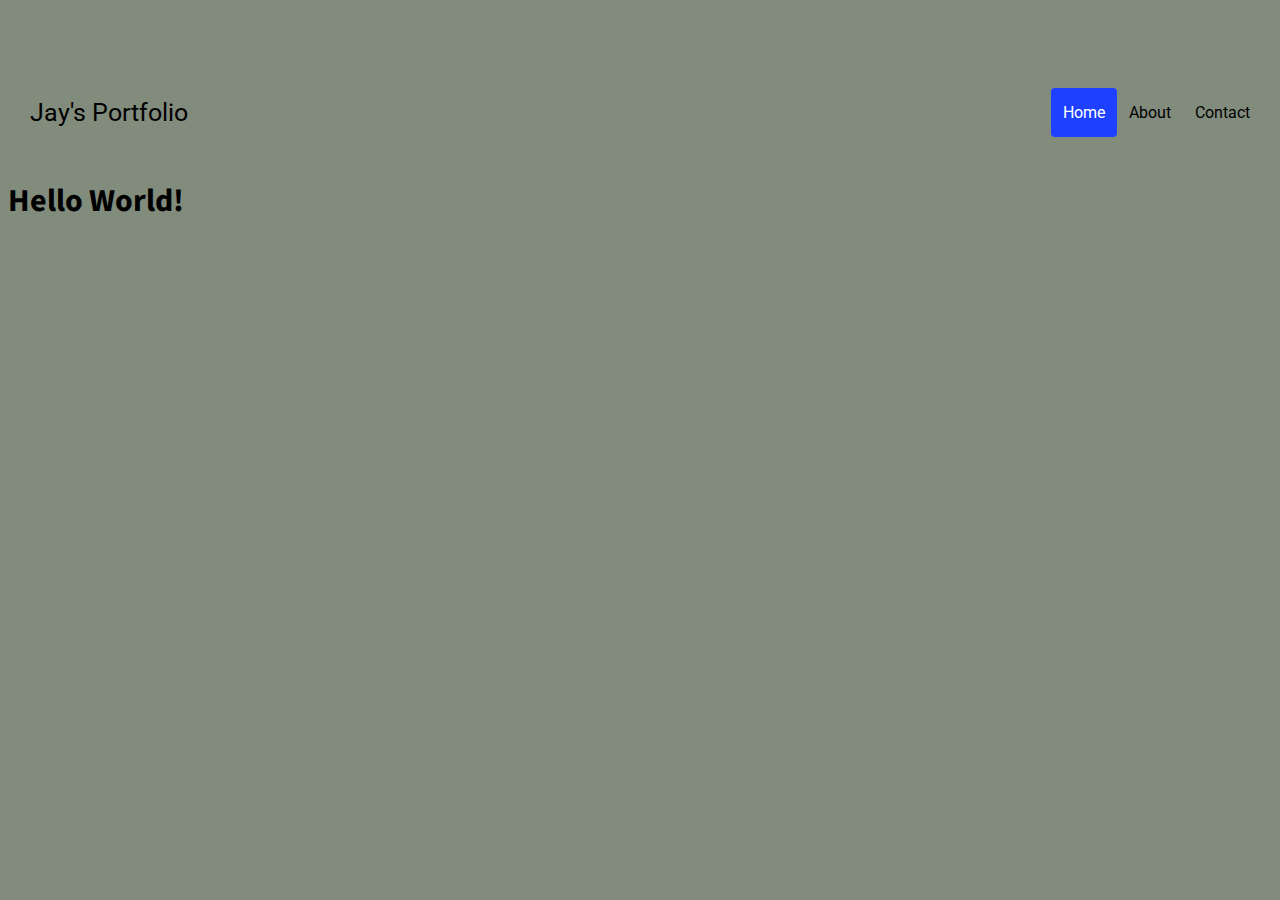
==== index.html @ ced4b624 "updated header and body" ====
<!DOCTYPE html>
<html lang="en">
  <head>
    <meta charset="UTF-8">
    <meta name="viewport" content="width=device-width, initial-scale=1.0">
    <meta http-equiv="X-UA-Compatible" content="ie=edge">
    <title>Portfolio Page</title>
    <link rel="stylesheet" href="style.css">
    <style>
        @import url('https://fonts.googleapis.com/css2?family=Roboto:ital,wght@1,700&display=swap');
        @import url('https://fonts.googleapis.com/css2?family=Source+Sans+Pro:ital@0;1&display=swap');
        </style>
  </head>
  <body>
      <div class="header">
          <a href="default" class="logo">Jay's Portfolio</a>
        <div class="header-right">
        <a class="active" href="#home">Home</a>
        <a href="#about">About</a>
        <a href="#contact">Contact</a>
      </div>
      </div>
<h1>Hello World!</h1>
  </body>
</html>
---- style.css ----
/* Styling the header with a texture and color */
.header {
    overflow: hidden;
    background-color: #828c7d;
background-image: url("https://www.transparenttextures.com/patterns/asfalt-dark.png");
font-family: 'Roboto', sans-serif;
    padding: 20px 10px;
}

/* Styling the header links */
.header a {
    float: left;
    color: black;
    text-align: center;
    padding: 12px;
    text-decoration: none;
    font-size: 16px;
    line-height: 25px;
    border-radius: 4px;
}

/* Styling the Logo link */
.header a.logo {
    font-size: 25px;
 
}

/* Change the background color on mouse-over */
.header a:hover {
    background-color: #ddd;
    color: black;
  }

  /* Style the active/current link*/
.header a.active {
    background-color: rgb(30, 64, 255);
    color: white;
  }

  /* Float the link section to the right side */
.header-right {
    float: right;
}

/* Adding responsiveness for media queries, stacking the links on top of each other */
@media screen and (max-width: 500px) {
    .header a {
        float: none;
        display: block;
        text-align: left;
        }
        .header-right {
            float: none;
        }
}

/* Add some padding on document's body to prevent content from going
 underneath the header and footer */
    body{        
        padding-top: 60px;
        padding-bottom: 40px;
        font-family: 'Source Sans Pro', sans-serif;
        background-color: #828c7d;
background-image: url("https://www.transparenttextures.com/patterns/cardboard-flat.png");

    }
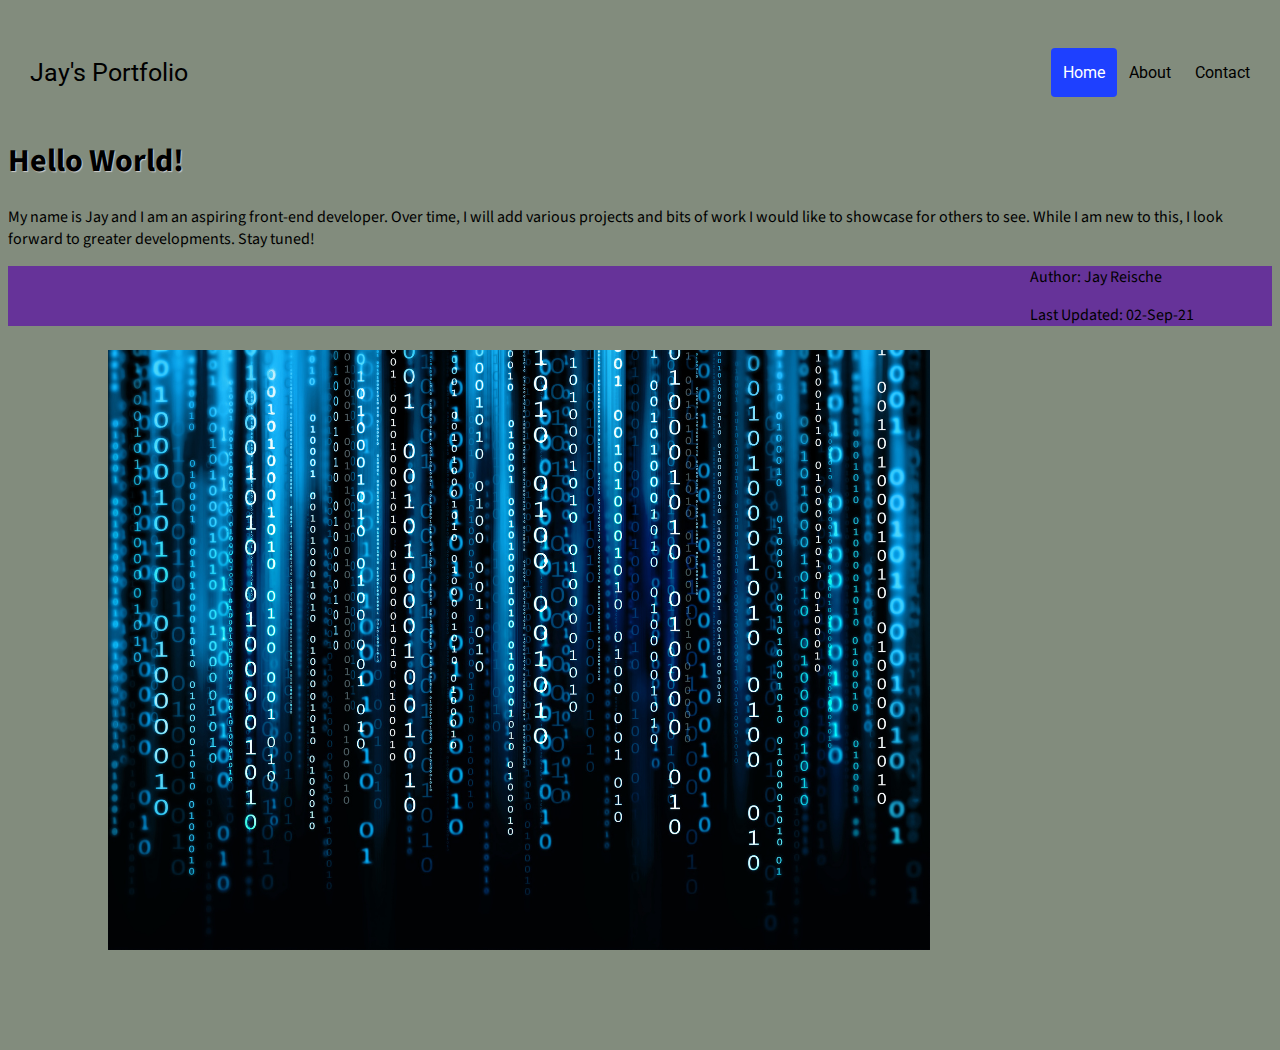
==== commit 279301a6: "adding elements" ====
--- a/index.html
+++ b/index.html
@@ -21,5 +21,15 @@
       </div>
       </div>
 <h1>Hello World!</h1>
+<main>My name is Jay and I am an aspiring front-end developer. Over time, 
+    I will add various projects and bits of work I would like to showcase 
+    for others to see. While I am new to this, I look forward to greater 
+    developments. Stay tuned!
+</main>
+<div><img src="images/coding.jpeg" style="height:600px; margin:100px; float: left;" alt="The Matrix"></div>
+<footer>
+    <p>Author: Jay Reische</p>
+    <p>Last Updated: 02-Sep-21</p>
+  </footer>
   </body>
 </html>
--- a/style.css
+++ b/style.css
@@ -5,6 +5,7 @@
 background-image: url("https://www.transparenttextures.com/patterns/asfalt-dark.png");
 font-family: 'Roboto', sans-serif;
     padding: 20px 10px;
+    
 }
 
 /* Styling the header links */
@@ -57,10 +58,22 @@
 /* Add some padding on document's body to prevent content from going
  underneath the header and footer */
     body{        
-        padding-top: 60px;
+        padding-top: 20px;
         padding-bottom: 40px;
         font-family: 'Source Sans Pro', sans-serif;
         background-color: #828c7d;
 background-image: url("https://www.transparenttextures.com/patterns/cardboard-flat.png");
+box-sizing: border-box;
 
-    }+    }
+    h1 { 
+        text-shadow: 1px 1px 1px #ccc;
+    }
+    main{
+       
+    }
+    footer {
+        background: rebeccapurple;
+        position:sticky;
+
+      }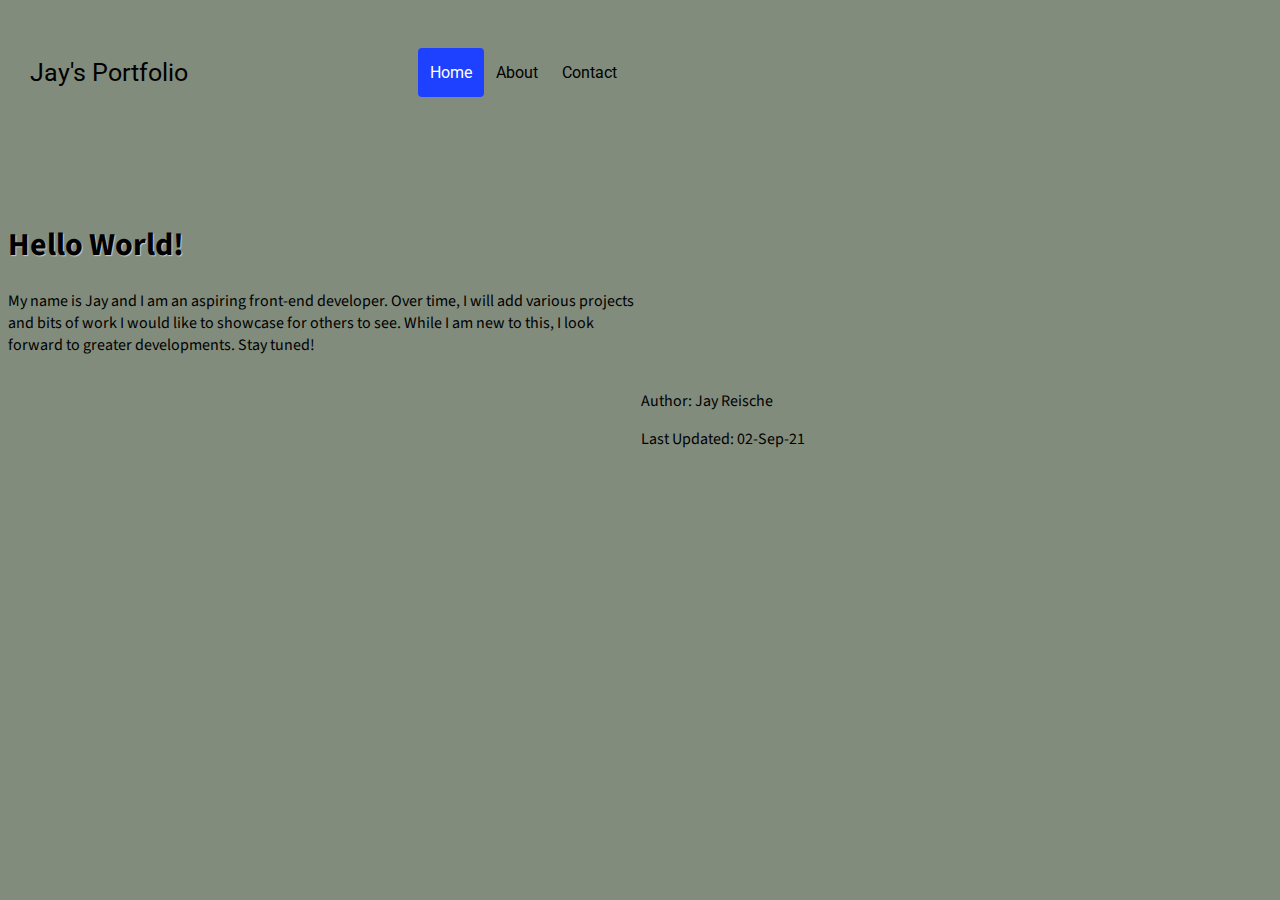
==== commit c1b5a56a: "adding grid css to layout'" ====
--- a/index.html
+++ b/index.html
@@ -11,7 +11,11 @@
         @import url('https://fonts.googleapis.com/css2?family=Source+Sans+Pro:ital@0;1&display=swap');
         </style>
   </head>
+
   <body>
+
+    <div class="parent">
+
       <div class="header">
           <a href="default" class="logo">Jay's Portfolio</a>
         <div class="header-right">
@@ -20,16 +24,34 @@
         <a href="#contact">Contact</a>
       </div>
       </div>
+
+
+<div class="div2"></div>
+
+<div class="div3">
 <h1>Hello World!</h1>
-<main>My name is Jay and I am an aspiring front-end developer. Over time, 
+
+<main><p>My name is Jay and I am an aspiring front-end developer. Over time, 
     I will add various projects and bits of work I would like to showcase 
     for others to see. While I am new to this, I look forward to greater 
-    developments. Stay tuned!
+    developments. Stay tuned!</p>
+
+<!-- //    <div><img src="images/coding.jpeg" style="height:400px; margin:100px; float: left;" alt="The Matrix"></div> -->
 </main>
-<div><img src="images/coding.jpeg" style="height:600px; margin:100px; float: left;" alt="The Matrix"></div>
+</div>
+
+<div class="div4"></div>
+
+<div class="div5"></div>
 <footer>
     <p>Author: Jay Reische</p>
     <p>Last Updated: 02-Sep-21</p>
   </footer>
+  </body><div>
+
+  <div class="div6"></div>
+
+</div>
+</div>
   </body>
 </html>
--- a/style.css
+++ b/style.css
@@ -1,3 +1,25 @@
+
+/* Setting page up for Grid display */
+.parent {
+    display: grid;
+    grid-template-columns: repeat(2, 1fr);
+    grid-template-rows: repeat(3, 1fr);
+    grid-column-gap: 2px;
+    grid-row-gap: 2px;
+    }
+    
+/* .div2 { grid-area: 1 / 2 / 2 / 3; } */
+
+.div3 { grid-area: 2 / 1 / 3 / 2; }
+
+.div4 { grid-area: 2 / 2 / 3 / 3; }
+
+.div5 { grid-area: 3 / 1 / 4 / 2; }
+
+.div6 { grid-area: 3 / 2 / 4 / 3; }
+
+
+
 /* Styling the header with a texture and color */
 .header {
     overflow: hidden;
@@ -5,7 +27,7 @@
 background-image: url("https://www.transparenttextures.com/patterns/asfalt-dark.png");
 font-family: 'Roboto', sans-serif;
     padding: 20px 10px;
-    
+    grid-area: 1 / 1 / 2 / 2;
 }
 
 /* Styling the header links */
@@ -57,7 +79,8 @@
 
 /* Add some padding on document's body to prevent content from going
  underneath the header and footer */
-    body{        
+    body{       
+        display: flex; 
         padding-top: 20px;
         padding-bottom: 40px;
         font-family: 'Source Sans Pro', sans-serif;
@@ -70,10 +93,17 @@
         text-shadow: 1px 1px 1px #ccc;
     }
     main{
-       
-    }
+        flex: 1;
+}
+    
     footer {
-        background: rebeccapurple;
-        position:sticky;
+        background-color: grey;
+        display: table-row;
+        height: 0;
+      }
 
+      .container {
+        display: flex;
+        flex-direction: column;
+        min-height: 100vh;
       }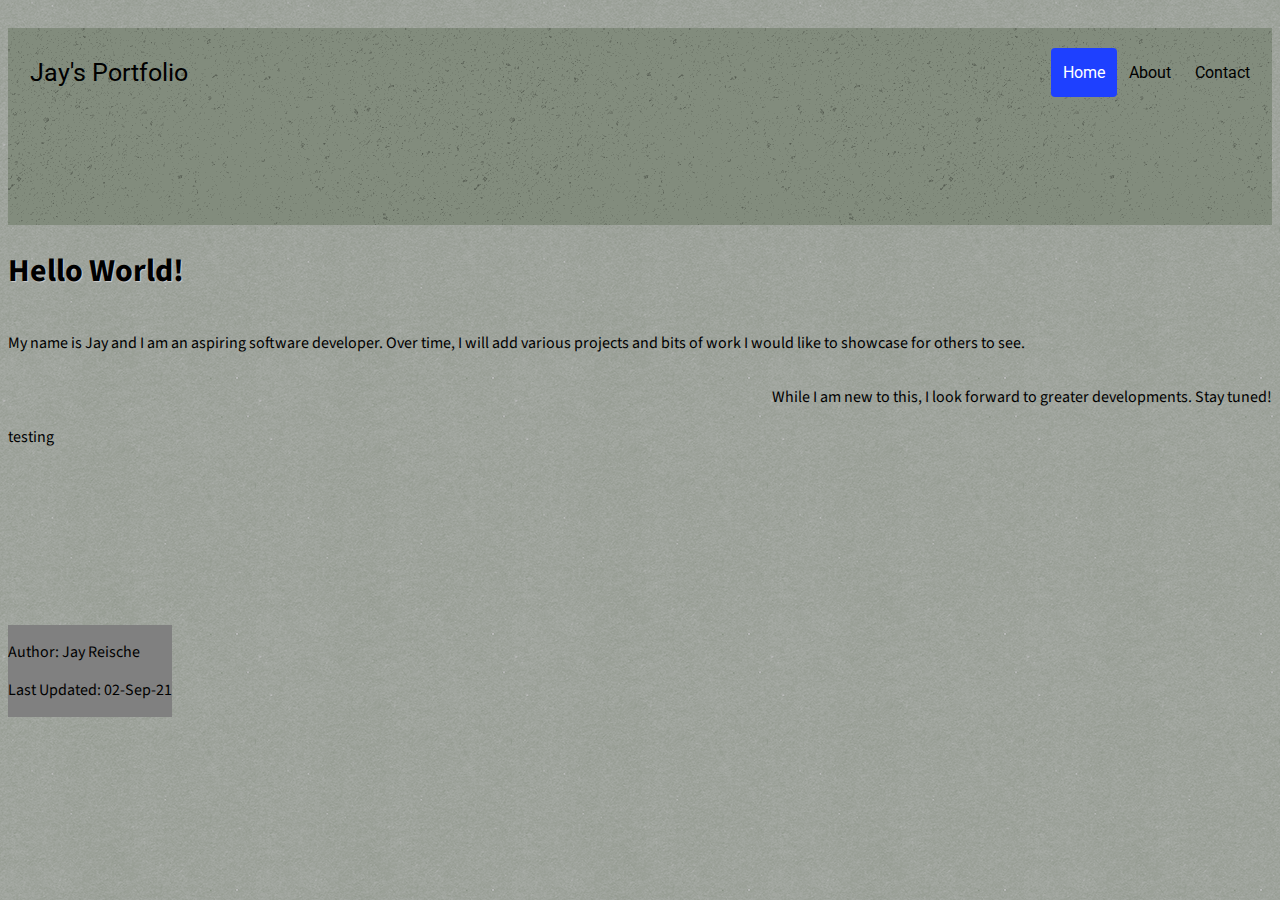
==== commit 2c836a58: "adding grid css to layout again'" ====
--- a/index.html
+++ b/index.html
@@ -13,45 +13,53 @@
   </head>
 
   <body>
-
+<!-- /* Parent has 4 rows in grid */ -->
     <div class="parent">
 
+      <!-- /* 1st row of grid */ -->
       <div class="header">
           <a href="default" class="logo">Jay's Portfolio</a>
+
         <div class="header-right">
         <a class="active" href="#home">Home</a>
         <a href="#about">About</a>
         <a href="#contact">Contact</a>
       </div>
+
       </div>
+<!-- /* 1st row of grid ends */ -->
 
-
-<div class="div2"></div>
-
-<div class="div3">
+<!-- /* 2nd row of grid begins */ -->
+<div class="Second">
 <h1>Hello World!</h1>
 
-<main><p>My name is Jay and I am an aspiring front-end developer. Over time, 
-    I will add various projects and bits of work I would like to showcase 
-    for others to see. While I am new to this, I look forward to greater 
+<main><p id="paraOne">My name is Jay and I am an aspiring software developer.
+  Over time, I will add various projects and bits of work I would like to showcase 
+    for others to see.</p> 
+    
+    <p id="paraTwo">While I am new to this, I look forward to greater 
     developments. Stay tuned!</p>
 
 <!-- //    <div><img src="images/coding.jpeg" style="height:400px; margin:100px; float: left;" alt="The Matrix"></div> -->
 </main>
 </div>
+<!-- /* 2nd row of grid ends */ -->
 
-<div class="div4"></div>
+<!-- /* Third row of grid */ -->
+<div class="Third">
+testing
+</div>
+<!-- /* Third row of grid ends */ -->
 
-<div class="div5"></div>
+<!-- /* Fourth row of grid */ -->
+<div class="Fourth">
 <footer>
     <p>Author: Jay Reische</p>
     <p>Last Updated: 02-Sep-21</p>
-  </footer>
-  </body><div>
+  </footer>  
+</div>
+<!-- /* Fourth row of grid ends */ -->
+  
 
-  <div class="div6"></div>
-
-</div>
-</div>
   </body>
 </html>
--- a/style.css
+++ b/style.css
@@ -1,109 +1,124 @@
-
 /* Setting page up for Grid display */
 .parent {
-    display: grid;
-    grid-template-columns: repeat(2, 1fr);
-    grid-template-rows: repeat(3, 1fr);
-    grid-column-gap: 2px;
-    grid-row-gap: 2px;
-    }
-    
-/* .div2 { grid-area: 1 / 2 / 2 / 3; } */
+  display: grid;
+  grid-template-columns: repeat(1, 1fr);
+  grid-template-rows: repeat(4, 1fr);
+  grid-column-gap: 2px;
+  grid-row-gap: 2px;
+  flex: 1;
+}
 
-.div3 { grid-area: 2 / 1 / 3 / 2; }
+.Second {
+  grid-area: 2 / 1;
+  flex: 1;
+}
 
-.div4 { grid-area: 2 / 2 / 3 / 3; }
+.Third {
+  grid-area: 3 / 1;
+  flex: 1;
+}
 
-.div5 { grid-area: 3 / 1 / 4 / 2; }
+.Fourth {
+  grid-area: 4 / 1;
+  flex: 1;
+}
 
-.div6 { grid-area: 3 / 2 / 4 / 3; }
+#paraOne {
+    float: left;
+    display: block;
+    text-align: left;
+}
 
-
+#paraTwo {
+    float: right;
+    display: block;
+    text-align: left;
+}
 
 /* Styling the header with a texture and color */
 .header {
-    overflow: hidden;
-    background-color: #828c7d;
-background-image: url("https://www.transparenttextures.com/patterns/asfalt-dark.png");
-font-family: 'Roboto', sans-serif;
-    padding: 20px 10px;
-    grid-area: 1 / 1 / 2 / 2;
+  overflow: hidden;
+  background-color: #828c7d;
+  background-image: url("images/asfalt-dark.png");
+  font-family: "Roboto", sans-serif;
+  padding: 20px 10px;
+  grid-area: 1 / 1;
 }
 
 /* Styling the header links */
 .header a {
-    float: left;
-    color: black;
-    text-align: center;
-    padding: 12px;
-    text-decoration: none;
-    font-size: 16px;
-    line-height: 25px;
-    border-radius: 4px;
+  float: left;
+  color: black;
+  text-align: center;
+  padding: 12px;
+  text-decoration: none;
+  font-size: 16px;
+  line-height: 25px;
+  border-radius: 4px;
 }
 
 /* Styling the Logo link */
 .header a.logo {
-    font-size: 25px;
- 
+  font-size: 25px;
 }
 
 /* Change the background color on mouse-over */
 .header a:hover {
-    background-color: #ddd;
-    color: black;
-  }
+  background-color: #ddd;
+  color: black;
+}
 
-  /* Style the active/current link*/
+/* Style the active/current link*/
 .header a.active {
-    background-color: rgb(30, 64, 255);
-    color: white;
-  }
+  background-color: rgb(30, 64, 255);
+  color: white;
+}
 
-  /* Float the link section to the right side */
+/* Float the link section to the right side */
 .header-right {
-    float: right;
+  float: right;
 }
 
 /* Adding responsiveness for media queries, stacking the links on top of each other */
 @media screen and (max-width: 500px) {
-    .header a {
-        float: none;
-        display: block;
-        text-align: left;
-        }
-        .header-right {
-            float: none;
-        }
+  .header a {
+    float: none;
+    display: block;
+    text-align: left;
+  }
+  .header-right {
+    float: none;
+  }
 }
 
 /* Add some padding on document's body to prevent content from going
  underneath the header and footer */
-    body{       
-        display: flex; 
-        padding-top: 20px;
-        padding-bottom: 40px;
-        font-family: 'Source Sans Pro', sans-serif;
-        background-color: #828c7d;
-background-image: url("https://www.transparenttextures.com/patterns/cardboard-flat.png");
-box-sizing: border-box;
+body {
+  display: flex;
+  padding-top: 20px;
+  padding-bottom: 40px;
+  font-family: "Source Sans Pro", sans-serif;
+  background-color: #828c7d;
+  background-image: url(images/cardboard-flat.png);
+  box-sizing: border-box;
+}
+h1 {
+  text-shadow: 1px 1px 1px #ccc;
+}
+main {
+  flex: 1;
+}
 
-    }
-    h1 { 
-        text-shadow: 1px 1px 1px #ccc;
-    }
-    main{
-        flex: 1;
+footer {
+  background-color: grey;
+  display: table-row;
+  height: 0;
 }
-    
-    footer {
-        background-color: grey;
-        display: table-row;
-        height: 0;
-      }
 
-      .container {
-        display: flex;
-        flex-direction: column;
-        min-height: 100vh;
-      }+
+
+/* .container {
+  display: flex;
+  flex-direction: column;
+  min-height: 100vh;
+} */
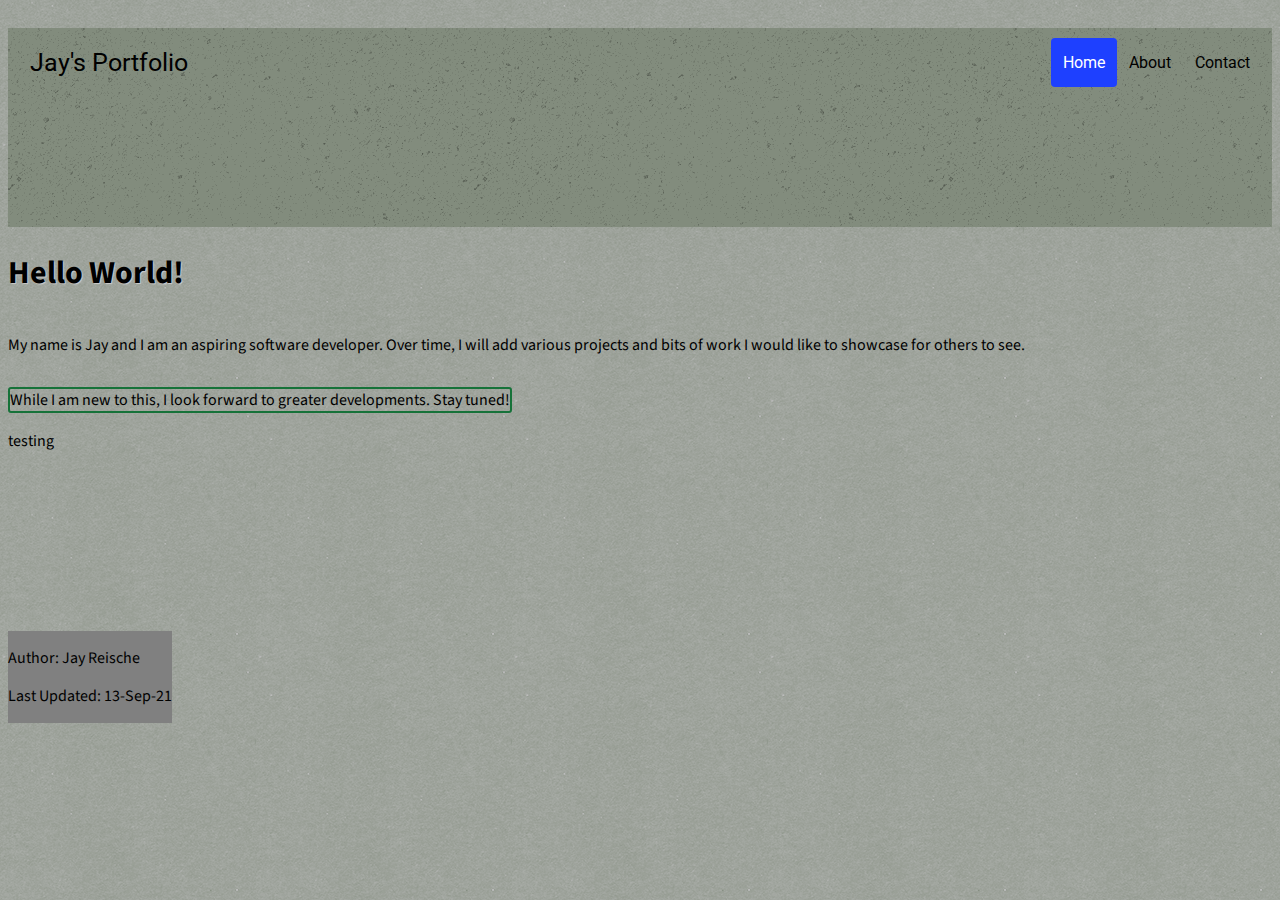
==== commit 8c1f6282: "working with borders" ====
--- a/index.html
+++ b/index.html
@@ -33,12 +33,13 @@
 <div class="Second">
 <h1>Hello World!</h1>
 
-<main><p id="paraOne">My name is Jay and I am an aspiring software developer.
+<main>
+  <div><p id="paraOne">My name is Jay and I am an aspiring software developer.
   Over time, I will add various projects and bits of work I would like to showcase 
-    for others to see.</p> 
+    for others to see.</p> </div>
     
-    <p id="paraTwo">While I am new to this, I look forward to greater 
-    developments. Stay tuned!</p>
+   <div> <p id="paraTwo">While I am new to this, I look forward to greater 
+    developments. Stay tuned!</p></div>
 
 <!-- //    <div><img src="images/coding.jpeg" style="height:400px; margin:100px; float: left;" alt="The Matrix"></div> -->
 </main>
@@ -55,7 +56,7 @@
 <div class="Fourth">
 <footer>
     <p>Author: Jay Reische</p>
-    <p>Last Updated: 02-Sep-21</p>
+    <p>Last Updated: 13-Sep-21</p>
   </footer>  
 </div>
 <!-- /* Fourth row of grid ends */ -->
--- a/style.css
+++ b/style.css
@@ -10,7 +10,8 @@
 
 .Second {
   grid-area: 2 / 1;
-  flex: 1;
+  flex: 2;
+  border: 1 px;
 }
 
 .Third {
@@ -23,16 +24,25 @@
   flex: 1;
 }
 
+
+
 #paraOne {
     float: left;
     display: block;
     text-align: left;
+    
+
 }
 
 #paraTwo {
-    float: right;
+    float: left;
     display: block;
     text-align: left;
+    border: 2px solid #167239;
+    border-radius: 3px;
+    margin-top: 15px;
+    margin-bottom: 15px;
+    padding: auto;
 }
 
 /* Styling the header with a texture and color */
@@ -41,7 +51,7 @@
   background-color: #828c7d;
   background-image: url("images/asfalt-dark.png");
   font-family: "Roboto", sans-serif;
-  padding: 20px 10px;
+  padding: 10px 10px;
   grid-area: 1 / 1;
 }
 
@@ -94,7 +104,7 @@
 /* Add some padding on document's body to prevent content from going
  underneath the header and footer */
 body {
-  display: flex;
+  /* display: flex; */
   padding-top: 20px;
   padding-bottom: 40px;
   font-family: "Source Sans Pro", sans-serif;
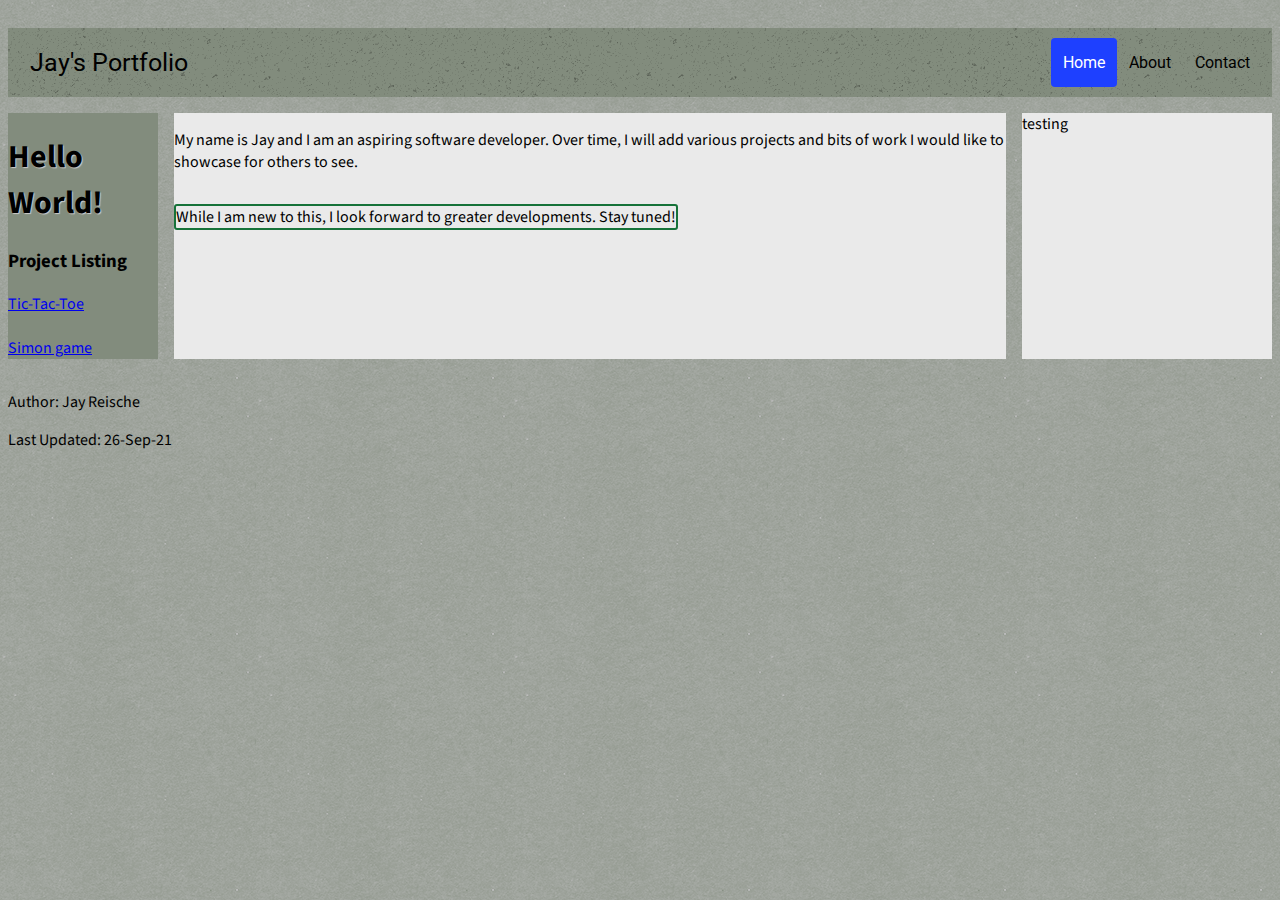
==== commit 77bccf46: "updated grid style" ====
--- a/index.html
+++ b/index.html
@@ -15,7 +15,7 @@
   <body>
 <!-- /* Parent has 4 rows in grid */ -->
     <div class="parent">
-
+<header>
       <!-- /* 1st row of grid */ -->
       <div class="header">
           <a href="default" class="logo">Jay's Portfolio</a>
@@ -25,14 +25,24 @@
         <a href="#about">About</a>
         <a href="#contact">Contact</a>
       </div>
+      </div>
+    </header>
 
-      </div>
 <!-- /* 1st row of grid ends */ -->
 
-<!-- /* 2nd row of grid begins */ -->
-<div class="Second">
+<!-- /* Sidebar - left */ -->
+<aside class="sidebar-left">
+
 <h1>Hello World!</h1>
 
+<h3>Project Listing</h3>
+<a href="https://cocky-meninsky-7ebd57.netlify.app/" target="_blank">Tic-Tac-Toe</a>
+<br><br>
+<a href="https://vibrant-hodgkin-168347.netlify.app" target="_blank">Simon game</a>
+</aside>
+
+
+<article>
 <main>
   <div><p id="paraOne">My name is Jay and I am an aspiring software developer.
   Over time, I will add various projects and bits of work I would like to showcase 
@@ -42,25 +52,26 @@
     developments. Stay tuned!</p></div>
 
 <!-- //    <div><img src="images/coding.jpeg" style="height:400px; margin:100px; float: left;" alt="The Matrix"></div> -->
-</main>
-</div>
-<!-- /* 2nd row of grid ends */ -->
+</main></article>
 
-<!-- /* Third row of grid */ -->
-<div class="Third">
+
+<aside class="sidebar-right">
+
+
 testing
-</div>
+
+</aside>
 <!-- /* Third row of grid ends */ -->
 
 <!-- /* Fourth row of grid */ -->
-<div class="Fourth">
+
 <footer>
     <p>Author: Jay Reische</p>
-    <p>Last Updated: 13-Sep-21</p>
+    <p>Last Updated: 26-Sep-21</p>
   </footer>  
+
+<!-- /* Fourth row of grid ends */ -->
 </div>
-<!-- /* Fourth row of grid ends */ -->
-  
 
   </body>
 </html>
--- a/style.css
+++ b/style.css
@@ -1,27 +1,36 @@
 /* Setting page up for Grid display */
 .parent {
   display: grid;
-  grid-template-columns: repeat(1, 1fr);
-  grid-template-rows: repeat(4, 1fr);
-  grid-column-gap: 2px;
-  grid-row-gap: 2px;
-  flex: 1;
+  grid-template-columns: 150px auto 250px;
+  grid-gap: 1em;
+  height: auto;
+}
+header, footer {
+  grid-column: 1 / 4;
 }
 
-.Second {
-  grid-area: 2 / 1;
-  flex: 2;
-  border: 1 px;
+@media all and (max-width: 700px) {
+  aside,
+  article {
+    grid-column: 1 / 4;
+  }
+}
+.sidebar-left{
+  display: block;
+  align-items: center;
+  justify-content: center;
+  background-color: #828c7d;
 }
 
-.Third {
-  grid-area: 3 / 1;
-  flex: 1;
-}
 
-.Fourth {
-  grid-area: 4 / 1;
-  flex: 1;
+aside,
+article,
+footer {
+  background: #eaeaea;
+  display: block;
+  align-items: center;
+  justify-content: center;
+  height: auto;
 }
 
 
@@ -115,9 +124,9 @@
 h1 {
   text-shadow: 1px 1px 1px #ccc;
 }
-main {
+/* main {
   flex: 1;
-}
+} */
 
 footer {
   background-color: grey;
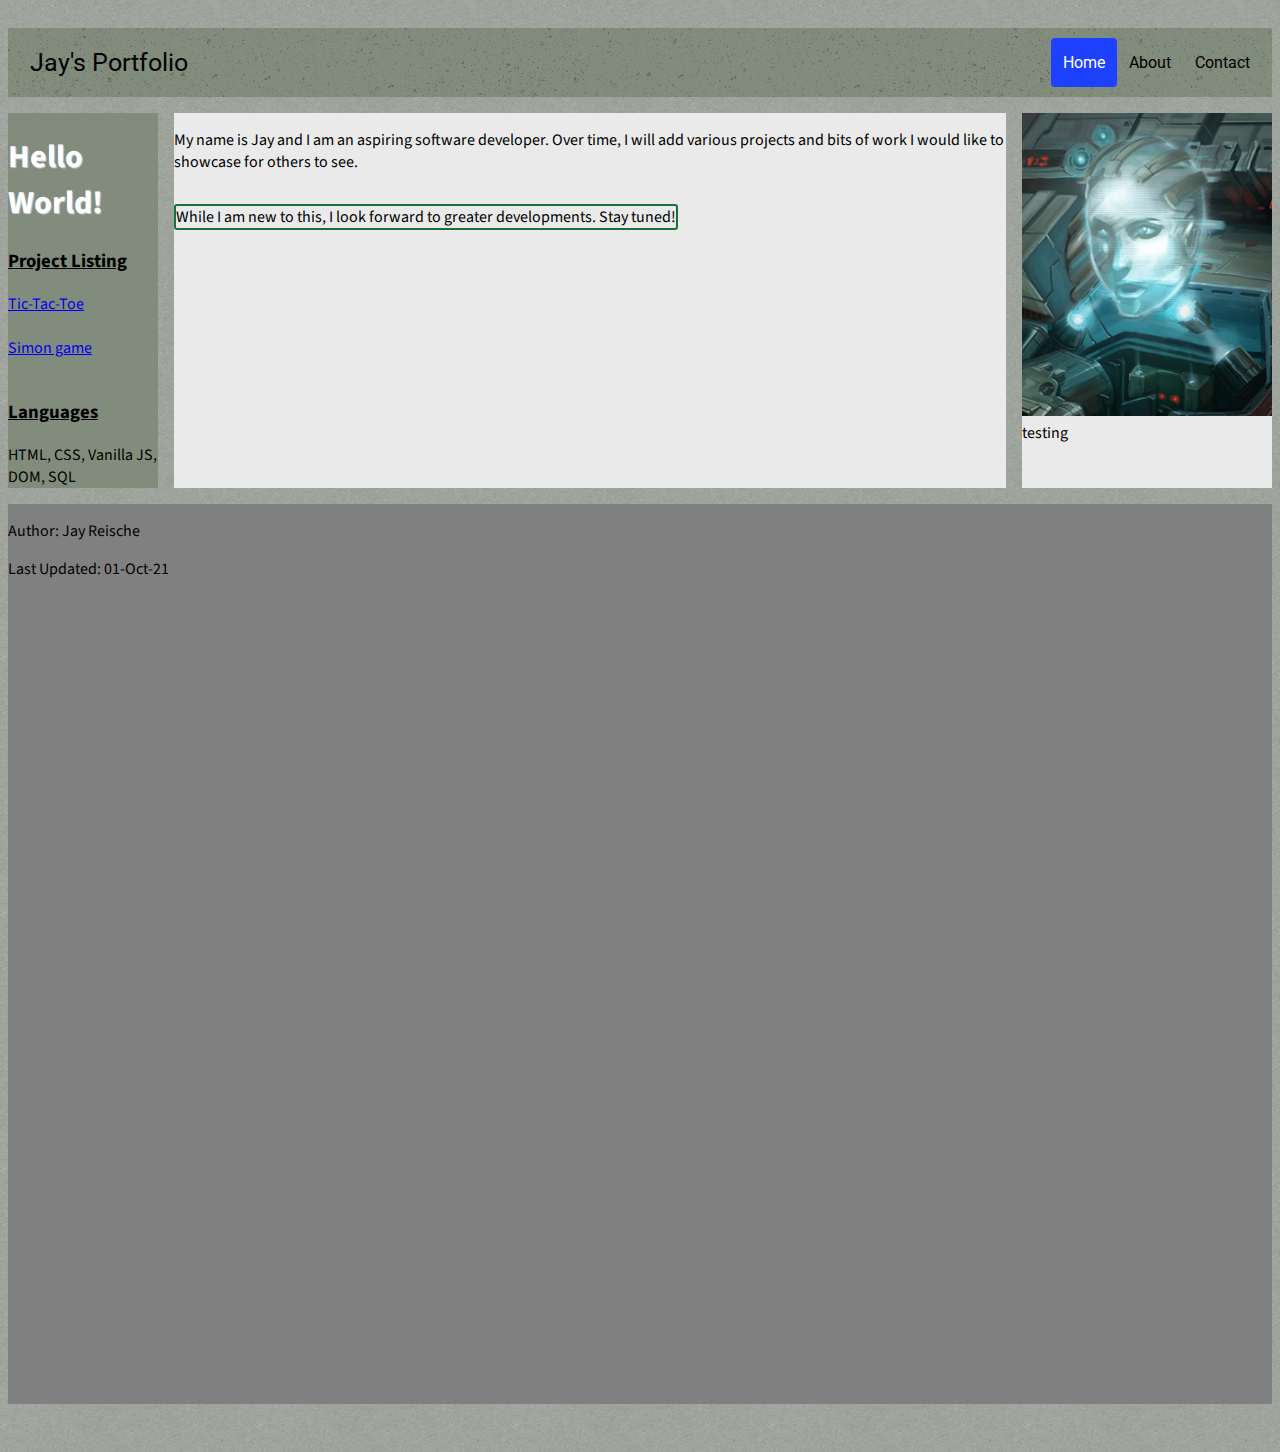
==== commit 4e5052da: "updated flash animation" ====
--- a/index.html
+++ b/index.html
@@ -33,12 +33,19 @@
 <!-- /* Sidebar - left */ -->
 <aside class="sidebar-left">
 
-<h1>Hello World!</h1>
+<h1 class = "neonText">Hello World!</h1>
 
 <h3>Project Listing</h3>
 <a href="https://cocky-meninsky-7ebd57.netlify.app/" target="_blank">Tic-Tac-Toe</a>
 <br><br>
 <a href="https://vibrant-hodgkin-168347.netlify.app" target="_blank">Simon game</a>
+<br>
+<br>
+<div>
+<h3>Languages</h3>
+HTML, CSS, Vanilla JS, DOM, SQL
+</div>
+
 </aside>
 
 
@@ -56,7 +63,9 @@
 
 
 <aside class="sidebar-right">
-
+<div class="rtsPic">
+  <img src="images/AIR_AI.png" alt="AI image">
+</div>
 
 testing
 
@@ -67,7 +76,7 @@
 
 <footer>
     <p>Author: Jay Reische</p>
-    <p>Last Updated: 26-Sep-21</p>
+    <p>Last Updated: 01-Oct-21</p>
   </footer>  
 
 <!-- /* Fourth row of grid ends */ -->
--- a/style.css
+++ b/style.css
@@ -21,7 +21,39 @@
   justify-content: center;
   background-color: #828c7d;
 }
+h3{
+  text-decoration: underline;
+}
+.neonText {
+  animation: flicker 1.5s infinite alternate;
+  color: #fff;
+}
+/* Flickering animation */
+@keyframes flicker {
+    
+  0%, 18%, 22%, 25%, 53%, 57%, 100% {
 
+      text-shadow:
+      0 0 4px #fff,
+      0 0 11px #fff,
+      0 0 19px #fff,
+      0 0 40px #0fa,
+      0 0 80px #0fa,
+      0 0 90px #0fa,
+      0 0 100px #0fa,
+      0 0 150px #0fa;
+  
+  }
+  
+  20%, 24%, 55% {        
+      text-shadow: none;
+  }    
+}
+
+.rtsPic > img{
+  height: auto;
+ max-width: 100%;
+}
 
 aside,
 article,
@@ -132,6 +164,7 @@
   background-color: grey;
   display: table-row;
   height: 0;
+  min-height: 100vh;
 }
 
 
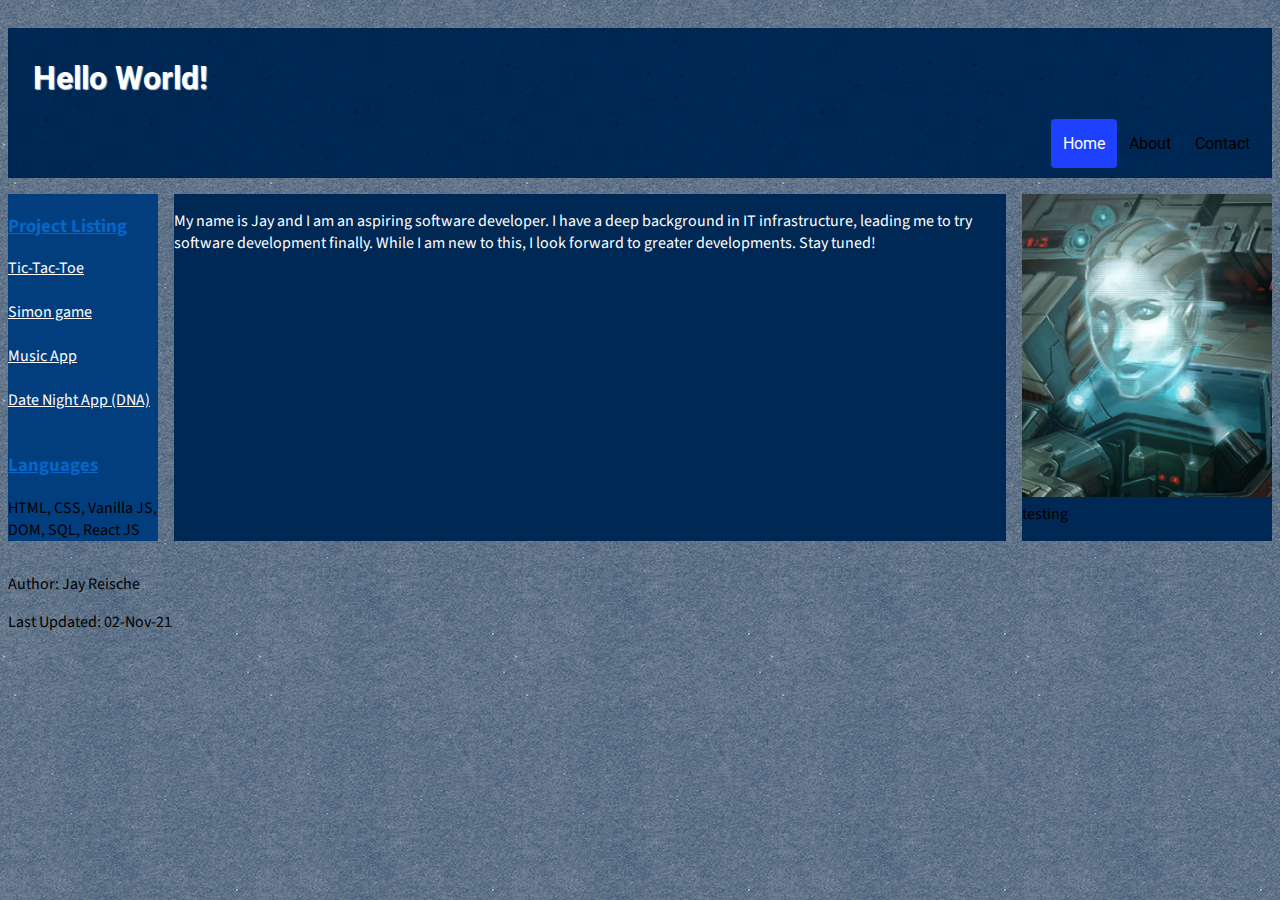
==== commit 1966634a: "Nov 2 update" ====
--- a/index.html
+++ b/index.html
@@ -1,86 +1,94 @@
 <!DOCTYPE html>
 <html lang="en">
   <head>
-    <meta charset="UTF-8">
-    <meta name="viewport" content="width=device-width, initial-scale=1.0">
-    <meta http-equiv="X-UA-Compatible" content="ie=edge">
+    <meta charset="UTF-8" />
+    <meta name="viewport" content="width=device-width, initial-scale=1.0" />
+    <meta http-equiv="X-UA-Compatible" content="ie=edge" />
     <title>Portfolio Page</title>
-    <link rel="stylesheet" href="style.css">
+    <link rel="stylesheet" href="style.css" />
     <style>
-        @import url('https://fonts.googleapis.com/css2?family=Roboto:ital,wght@1,700&display=swap');
-        @import url('https://fonts.googleapis.com/css2?family=Source+Sans+Pro:ital@0;1&display=swap');
-        </style>
+      @import url("https://fonts.googleapis.com/css2?family=Roboto:ital,wght@1,700&display=swap");
+      @import url("https://fonts.googleapis.com/css2?family=Source+Sans+Pro:ital@0;1&display=swap");
+    </style>
   </head>
 
   <body>
-<!-- /* Parent has 4 rows in grid */ -->
+    <!-- /* Parent has 4 rows in grid */ -->
     <div class="parent">
-<header>
-      <!-- /* 1st row of grid */ -->
-      <div class="header">
-          <a href="default" class="logo">Jay's Portfolio</a>
+      <header>
+        <!-- /* 1st row of grid */ -->
+        <div class="header">
+          <h1 class="neonText">Hello World!</h1>
 
-        <div class="header-right">
-        <a class="active" href="#home">Home</a>
-        <a href="#about">About</a>
-        <a href="#contact">Contact</a>
-      </div>
-      </div>
-    </header>
+          <div class="header-right">
+            <a class="active" href="#home">Home</a>
+            <a href="#about">About</a>
+            <a href="#contact">Contact</a>
+          </div>
+        </div>
+      </header>
 
-<!-- /* 1st row of grid ends */ -->
+      <!-- /* 1st row of grid ends */ -->
 
-<!-- /* Sidebar - left */ -->
-<aside class="sidebar-left">
+      <!-- /* Sidebar - left */ -->
+      <aside class="sidebar-left">
+        <h3>Project Listing</h3>
+        <a href="https://cocky-meninsky-7ebd57.netlify.app/" target="_blank"
+          >Tic-Tac-Toe</a
+        >
+        <br /><br />
+        <a href="https://vibrant-hodgkin-168347.netlify.app" target="_blank"
+          >Simon game</a
+        >
+        <br /><br />
+        <a href="https://mt-app-jr.herokuapp.com/users" target="_blank"
+          >Music App</a
+        >
+        <br /><br />
+        <a href="https://dna-demo.surge.sh/meal/detail" target="_blank"
+          >Date Night App (DNA)</a
+        >
+        <div>
+          <br />
+          <h3>Languages</h3>
+          HTML, CSS, Vanilla JS, DOM, SQL, React JS
+        </div>
+      </aside>
 
-<h1 class = "neonText">Hello World!</h1>
+      <article>
+        <main>
+          
+          
+          <div>
+            <p id="paraOne">
+              My name is Jay and I am an aspiring software developer. 
+              I have a deep background in IT infrastructure, leading me
+              to try software development finally. While I am new to this, 
+              I look forward to greater developments.
+              Stay tuned!
+            </p>
+          </div>
+          <!-- //    <div><img src="images/coding.jpeg" style="height:400px; margin:100px; float: left;" alt="The Matrix"></div> -->
+        </main>
+      </article>
 
-<h3>Project Listing</h3>
-<a href="https://cocky-meninsky-7ebd57.netlify.app/" target="_blank">Tic-Tac-Toe</a>
-<br><br>
-<a href="https://vibrant-hodgkin-168347.netlify.app" target="_blank">Simon game</a>
-<br>
-<br>
-<div>
-<h3>Languages</h3>
-HTML, CSS, Vanilla JS, DOM, SQL
-</div>
+      <aside class="sidebar-right">
+        <div class="rtsPic">
+          <img src="images/AIR_AI.png" alt="AI image" />
+        </div>
 
-</aside>
+        testing
+      </aside>
+      <!-- /* Third row of grid ends */ -->
 
+      <!-- /* Fourth row of grid */ -->
 
-<article>
-<main>
-  <div><p id="paraOne">My name is Jay and I am an aspiring software developer.
-  Over time, I will add various projects and bits of work I would like to showcase 
-    for others to see.</p> </div>
-    
-   <div> <p id="paraTwo">While I am new to this, I look forward to greater 
-    developments. Stay tuned!</p></div>
+      <footer>
+        <p>Author: Jay Reische</p>
+        <p>Last Updated: 02-Nov-21</p>
+      </footer>
 
-<!-- //    <div><img src="images/coding.jpeg" style="height:400px; margin:100px; float: left;" alt="The Matrix"></div> -->
-</main></article>
-
-
-<aside class="sidebar-right">
-<div class="rtsPic">
-  <img src="images/AIR_AI.png" alt="AI image">
-</div>
-
-testing
-
-</aside>
-<!-- /* Third row of grid ends */ -->
-
-<!-- /* Fourth row of grid */ -->
-
-<footer>
-    <p>Author: Jay Reische</p>
-    <p>Last Updated: 01-Oct-21</p>
-  </footer>  
-
-<!-- /* Fourth row of grid ends */ -->
-</div>
-
+      <!-- /* Fourth row of grid ends */ -->
+    </div>
   </body>
 </html>
--- a/style.css
+++ b/style.css
@@ -19,8 +19,15 @@
   display: block;
   align-items: center;
   justify-content: center;
-  background-color: #828c7d;
+  background-color: #023E7D;
 }
+.sidebar-left a{
+  color: #fff;
+}
+.sidebar-left h3{
+  color:#0466C8;
+}
+
 h3{
   text-decoration: underline;
 }
@@ -63,6 +70,7 @@
   align-items: center;
   justify-content: center;
   height: auto;
+  background-color: #002855
 }
 
 
@@ -71,11 +79,11 @@
     float: left;
     display: block;
     text-align: left;
-    
+    color: white;
 
 }
 
-#paraTwo {
+/* #paraTwo {
     float: left;
     display: block;
     text-align: left;
@@ -84,18 +92,21 @@
     margin-top: 15px;
     margin-bottom: 15px;
     padding: auto;
-}
+    color: white;
+} */
 
 /* Styling the header with a texture and color */
 .header {
   overflow: hidden;
-  background-color: #828c7d;
+  background-color: #002855;
   background-image: url("images/asfalt-dark.png");
   font-family: "Roboto", sans-serif;
   padding: 10px 10px;
   grid-area: 1 / 1;
 }
-
+.header h1 {
+margin-left: 15px;
+}
 /* Styling the header links */
 .header a {
   float: left;
@@ -149,28 +160,22 @@
   padding-top: 20px;
   padding-bottom: 40px;
   font-family: "Source Sans Pro", sans-serif;
-  background-color: #828c7d;
+  background-color: #002855;
   background-image: url(images/cardboard-flat.png);
   box-sizing: border-box;
 }
 h1 {
   text-shadow: 1px 1px 1px #ccc;
 }
-/* main {
-  flex: 1;
-} */
+
 
 footer {
   background-color: grey;
   display: table-row;
   height: 0;
-  min-height: 100vh;
-}
-
-
-
-/* .container {
-  display: flex;
-  flex-direction: column;
-  min-height: 100vh;
-} */
+  }
+article{
+  background-image: url(./images/profile-bg3.jpeg);
+  background-repeat: no-repeat;
+  background-size: cover;
+}